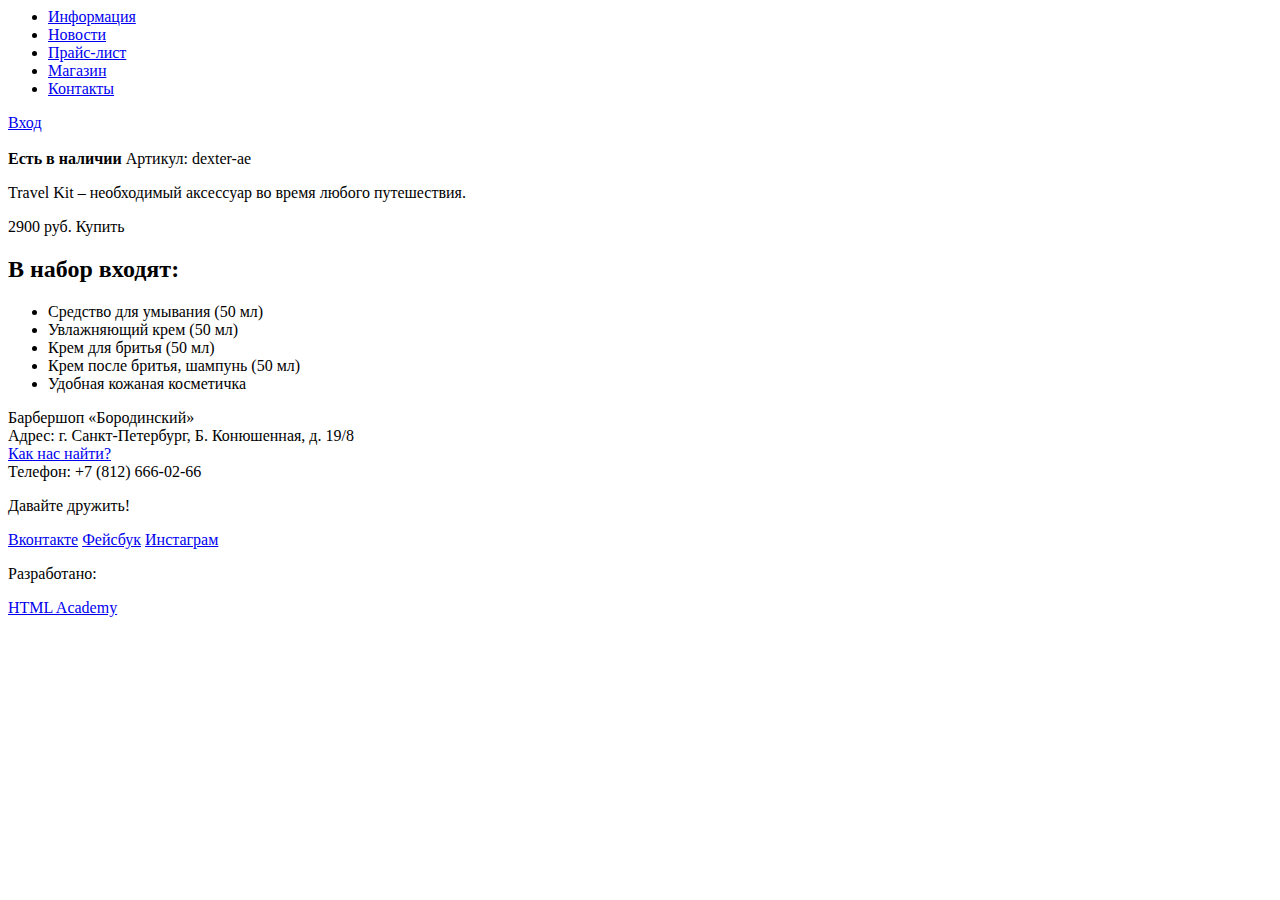
==== catalog-item.html @ e753763a "Сделал разметку" ====
<html lang="ru">
  <head>
    <meta charset="utf-8">
	  <title>Заголовок окна</title>
    <link rel="stylesheet" href="css/styll.css">
  </head>
  <body>
    <header class="inner-header">
      <div class="container">
        <nav class="inner-navigation">
          <ul>
            <li><a href="#">Информация</a></li>
            <li><a href="#">Новости</a></li>
            <li><a href="#">Прайс-лист</a></li>
            <li><a href="#">Магазин</a></li>
            <li><a href="#">Контакты</a></li>
          </ul>
        </nav>
        <div class="user-block">
          <a class="login" href="index.html">Вход</a>
        </div>
      </div>
    </header>

    <!-- Блок выбранного товара -->

    <div class="chosen-item-details">
      <div class="chosen-item-gallery">
        <img src="img/some.png" alt="" width="" height="">
        <img src="img/some.png" alt="" width="" height="">
        <img src="img/some.png" alt="" width="" height="">
        <img src="img/some.png" alt="" width="" height="">
      </div>
      <div class="chosen-item-details">
        <b>Есть в наличии</b>
        <span>Артикул: dexter-ae</span>
        <p>Travel Kit – необходимый аксессуар во время любого путешествия.</p>
      </div>
      <div class="chosen-item-buy">
        <span>2900 руб.</span>
        <a hrer="#">Купить</a>
      </div>
      <div class="chosen-item-list">
        <h2>В набор входят:</h2>
        <ul>
          <li>Средство для умывания (50 мл)</li>
          <li>Увлажняющий крем (50 мл)</li>
          <li>Крем для бритья (50 мл)</li>
          <li>Крем после бритья, шампунь (50  мл)</li>
          <li>Удобная кожаная косметичка</li>
        </ul>

      </div>
    </div>

    <!-- Подвал -->

    <footer class="footer">
      <div class="container">
        <section class="footer-contacts">
          Барбершоп «Бородинский»<br>
          Адрес: г. Санкт-Петербург, Б. Конюшенная, д. 19/8<br>
          <a href="#">Как нас найти?</a><br>
          Телефон: +7 (812) 666-02-66
        </section>
        <section class="footer-social">
          <p>Давайте дружить!</p>
          <a class="social-btn social-btn-vk" href="#">Вконтакте</a>
          <a class="social-btn social-btn-fb" href="#">Фейсбук</a>
          <a class="social-btn social-btn-inst" href="#">Инстаграм</a>
        </section>
        <section class="footer-copyright">
          <p>Разработано:</p>
          <a class="btn" href="https://htmlacademy.ru">HTML Academy</a>
        </section>
      </div>
    </footer>
  </body>
</html>
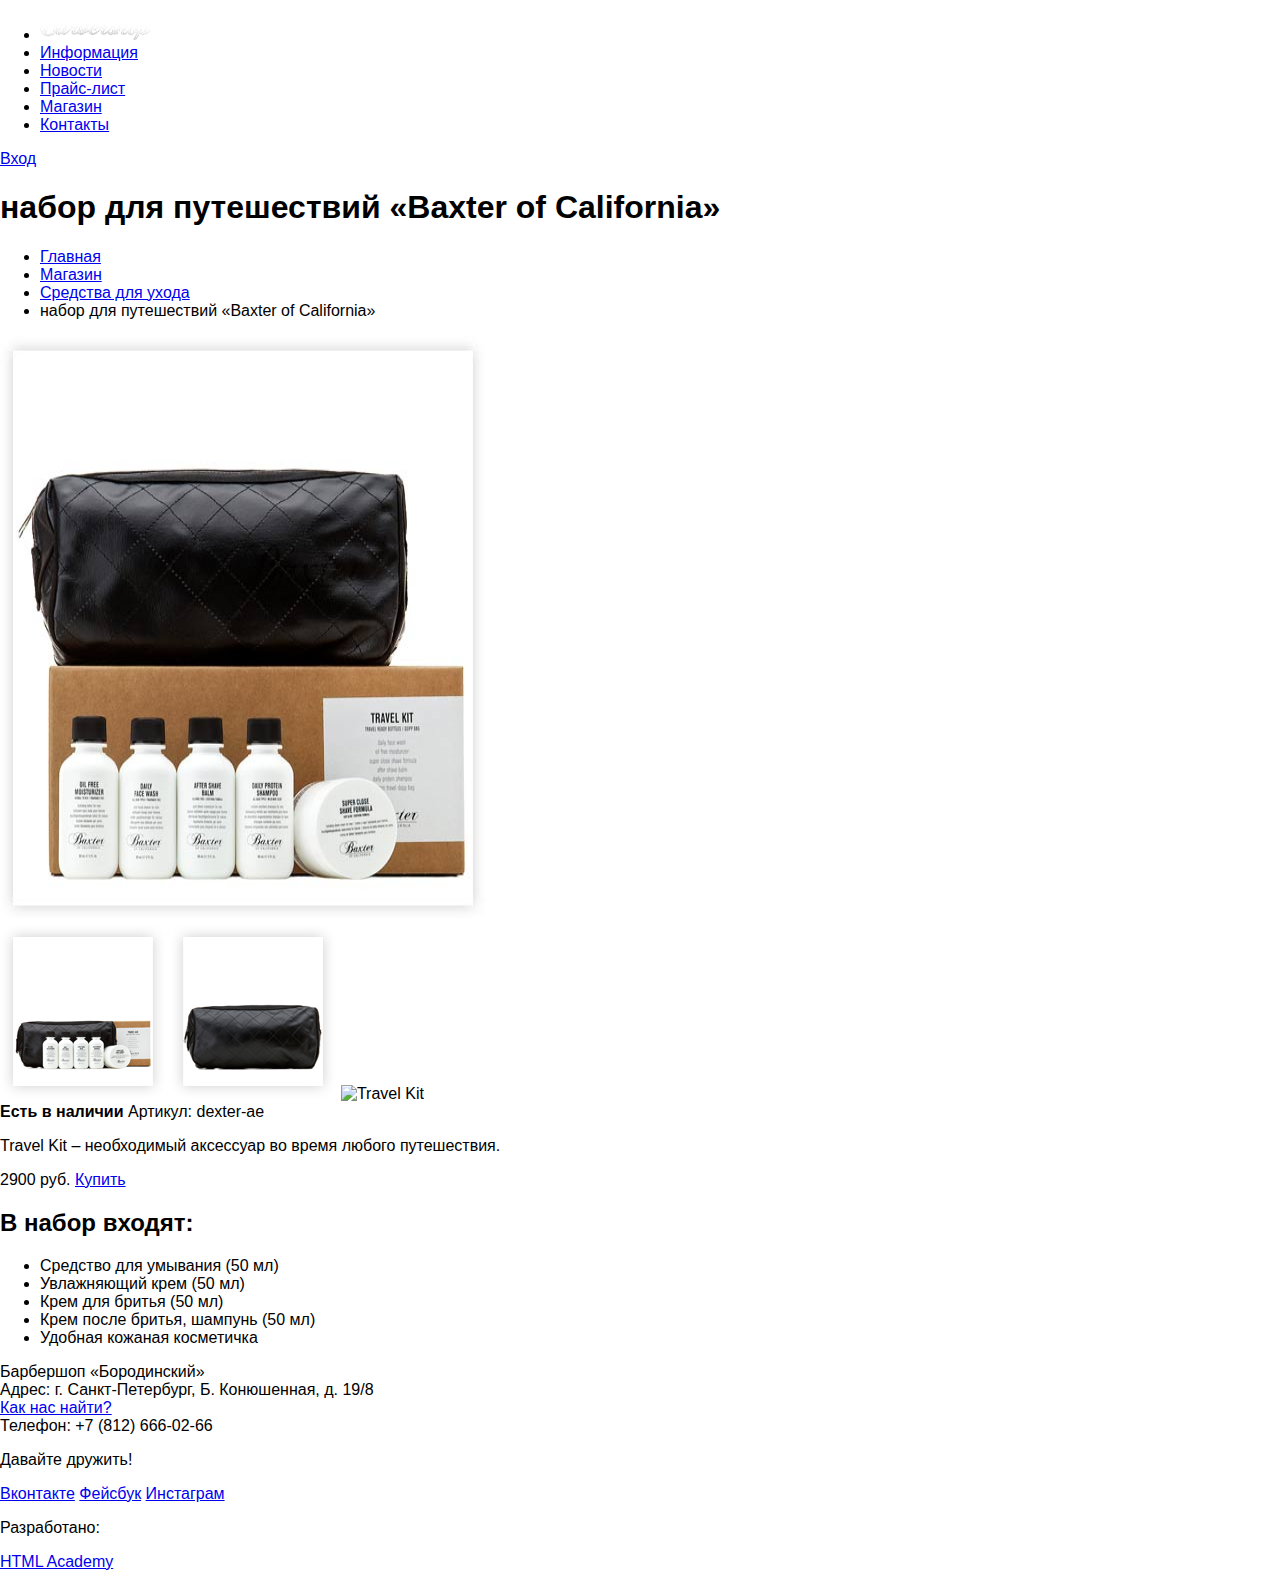
==== commit 5d5541ee: "Добавил изображения и исправил ошибки." ====
--- a/catalog-item.html
+++ b/catalog-item.html
@@ -1,18 +1,21 @@
+<!DOCTYPE html>
 <html lang="ru">
   <head>
     <meta charset="utf-8">
-	  <title>Заголовок окна</title>
-    <link rel="stylesheet" href="css/styll.css">
+	  <title>Barbershop</title>
+    <link href="css/normalize.css" rel="stylesheet">
+    <link href="css/style.css" rel="stylesheet">
   </head>
   <body>
     <header class="inner-header">
       <div class="container">
         <nav class="inner-navigation">
           <ul>
+            <li><a href="index.html" class="inner-logo"><img src="img/item-logo.png" width="111" height="24" alt="Бородинский"></a></li>
             <li><a href="#">Информация</a></li>
             <li><a href="#">Новости</a></li>
-            <li><a href="#">Прайс-лист</a></li>
-            <li><a href="#">Магазин</a></li>
+            <li><a href="price.html">Прайс-лист</a></li>
+            <li><a href="catalog.html">Магазин</a></li>
             <li><a href="#">Контакты</a></li>
           </ul>
         </nav>
@@ -22,40 +25,56 @@
       </div>
     </header>
 
-    <!-- Блок выбранного товара -->
+    <main class="">
 
-    <div class="chosen-item-details">
-      <div class="chosen-item-gallery">
-        <img src="img/some.png" alt="" width="" height="">
-        <img src="img/some.png" alt="" width="" height="">
-        <img src="img/some.png" alt="" width="" height="">
-        <img src="img/some.png" alt="" width="" height="">
+      <!-- Хлебные крошки -->
+
+      <div class="breadcrumbs">
+        <h1>набор для путешествий «Baxter of California»</h1>
+        <ul>
+          <li><a href="index.html">Главная</a></li>
+          <li><a href="#">Магазин</a></li>
+          <li><a href="#">Средства для ухода</a></li>
+          <li><span>набор для путешествий «Baxter of California»</span></li>
+        </ul>
       </div>
-      <div class="chosen-item-details">
-        <b>Есть в наличии</b>
-        <span>Артикул: dexter-ae</span>
-        <p>Travel Kit – необходимый аксессуар во время любого путешествия.</p>
+
+      <!-- Блок выбранного товара -->
+
+      <div class="item-card">
+        <div class="item-gallery">
+          <img src="img/item-full.jpg" width="486" height="584" alt="Travel Kit">
+          <div class="item-gallery-preview">
+            <img src="img/item-prev-1.jpg" width="166" height="175" alt="Travel Kit">
+            <img src="img/item-prev-2.jpg" width="166" height="175" alt="Travel Kit">
+            <img src="img/item-prev-3166.jpg" width="166" height="175" alt="Travel Kit">
+          </div>
+        </div>
+        <div class="item-details">
+          <b>Есть в наличии</b>
+          <span>Артикул: dexter-ae</span>
+          <p>Travel Kit – необходимый аксессуар во время любого путешествия.</p>
+        </div>
+        <div class="item-buy">
+          <span>2900 руб.</span>
+          <a href="#">Купить</a>
+        </div>
+        <div class="item-list">
+          <h2>В набор входят:</h2>
+          <ul>
+            <li>Средство для умывания (50 мл)</li>
+            <li>Увлажняющий крем (50 мл)</li>
+            <li>Крем для бритья (50 мл)</li>
+            <li>Крем после бритья, шампунь (50  мл)</li>
+            <li>Удобная кожаная косметичка</li>
+          </ul>
+        </div>
       </div>
-      <div class="chosen-item-buy">
-        <span>2900 руб.</span>
-        <a hrer="#">Купить</a>
-      </div>
-      <div class="chosen-item-list">
-        <h2>В набор входят:</h2>
-        <ul>
-          <li>Средство для умывания (50 мл)</li>
-          <li>Увлажняющий крем (50 мл)</li>
-          <li>Крем для бритья (50 мл)</li>
-          <li>Крем после бритья, шампунь (50  мл)</li>
-          <li>Удобная кожаная косметичка</li>
-        </ul>
-
-      </div>
-    </div>
+    </main>
 
     <!-- Подвал -->
 
-    <footer class="footer">
+    <footer class="inner-footer">
       <div class="container">
         <section class="footer-contacts">
           Барбершоп «Бородинский»<br>
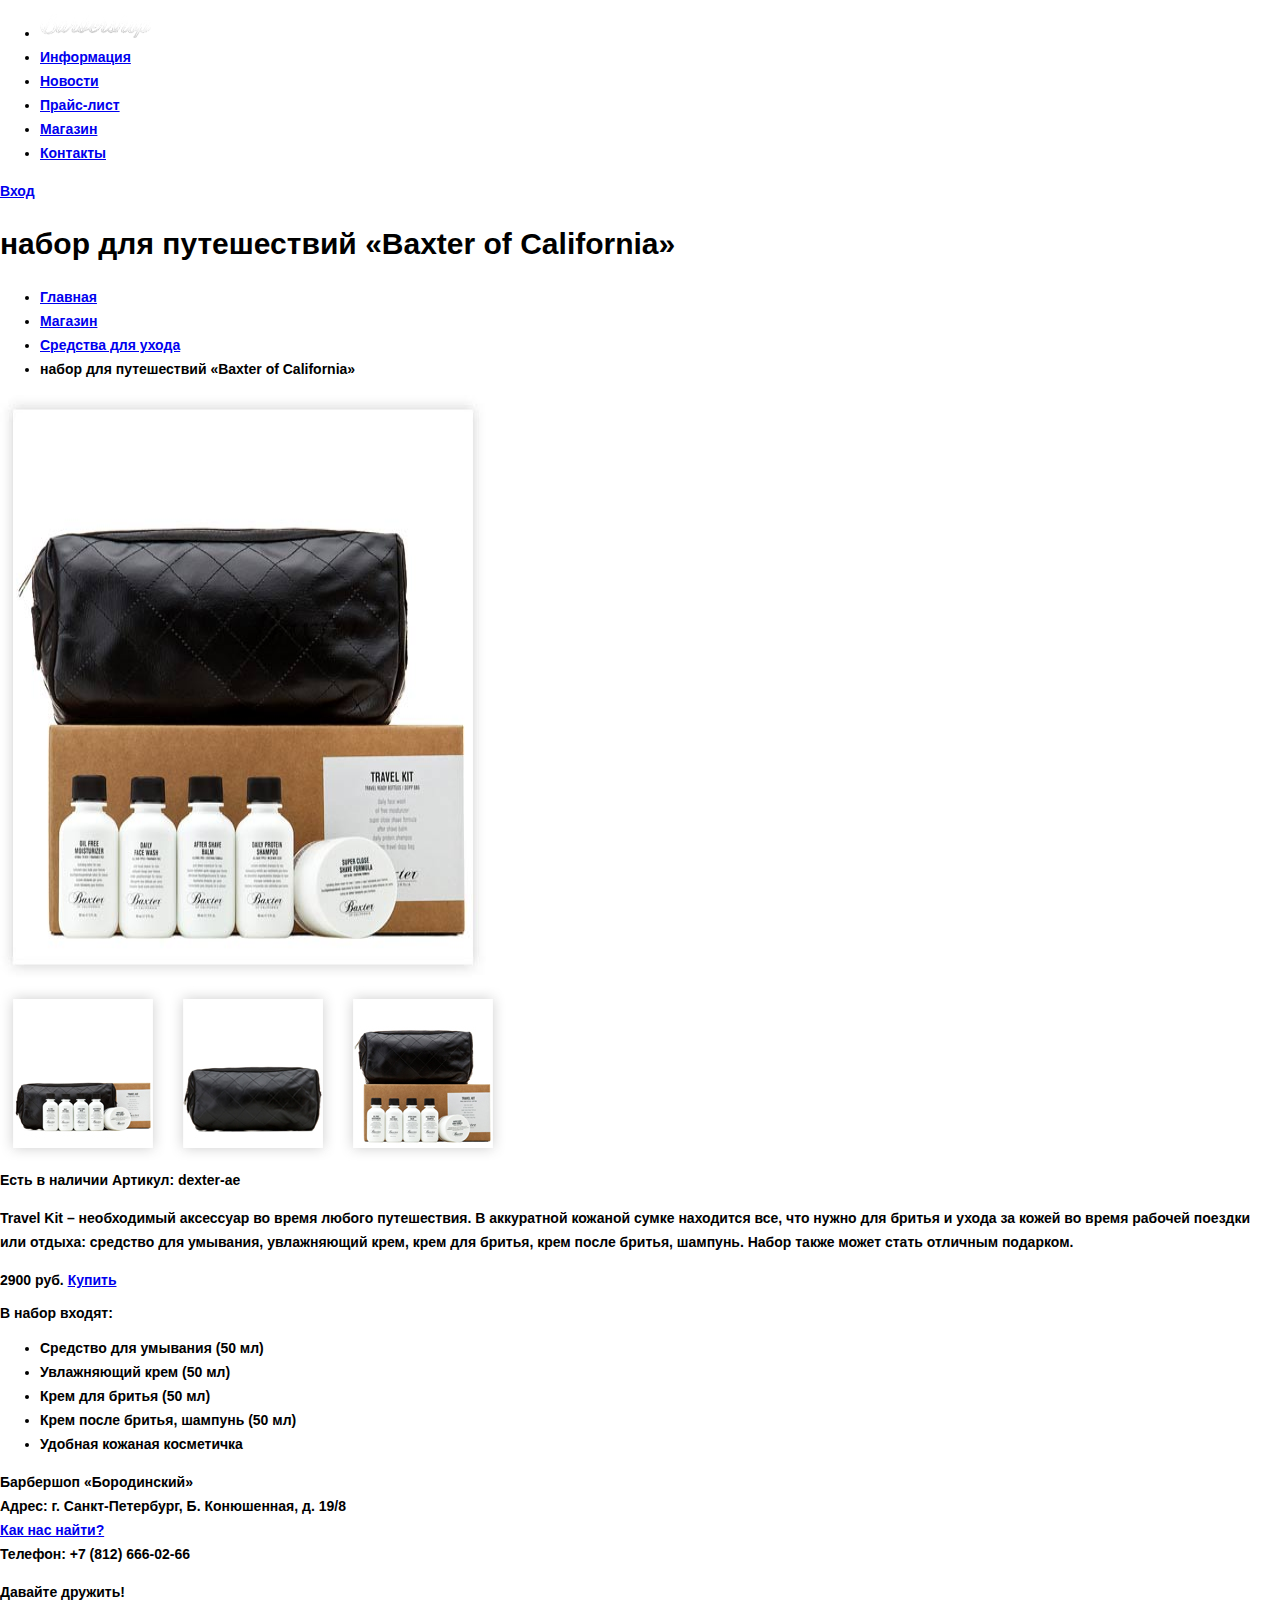
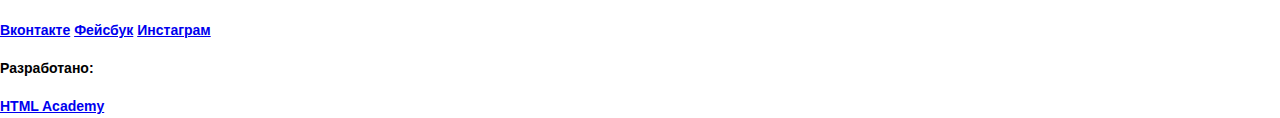
==== commit 4996e8e8: "подготовил изображения" ====
--- a/catalog-item.html
+++ b/catalog-item.html
@@ -47,13 +47,13 @@
           <div class="item-gallery-preview">
             <img src="img/item-prev-1.jpg" width="166" height="175" alt="Travel Kit">
             <img src="img/item-prev-2.jpg" width="166" height="175" alt="Travel Kit">
-            <img src="img/item-prev-3166.jpg" width="166" height="175" alt="Travel Kit">
+            <img src="img/item-prev-3.jpg" width="166" height="175" alt="Travel Kit">
           </div>
         </div>
         <div class="item-details">
           <b>Есть в наличии</b>
           <span>Артикул: dexter-ae</span>
-          <p>Travel Kit – необходимый аксессуар во время любого путешествия.</p>
+          <p>Travel Kit – необходимый аксессуар во время любого путешествия. В аккуратной кожаной сумке находится все, что нужно для бритья и ухода за кожей во время рабочей поездки или отдыха: средство для умывания, увлажняющий крем, крем для бритья, крем после бритья, шампунь. Набор также может стать отличным подарком.</p>
         </div>
         <div class="item-buy">
           <span>2900 руб.</span>
--- a/css/style.css
+++ b/css/style.css
@@ -0,0 +1,23 @@
+body {
+  font-size: 14px;
+  line-height: 24px;
+  color: #000000;
+  font-weight: 700;
+  font-family: "PT Sans Narrow", "Arial", sans-serif;
+}
+
+h1 {
+  font-size: 30px;
+  line-height: 42px;
+  color: #000000;
+  font-weight: 700;
+  font-family: "PT Sans Narrow", "Arial", sans-serif;
+}
+
+h2 {
+  font-size: 14px;
+  line-height: 18px;
+  color: #000000;
+  font-weight: 700;
+  font-family: "PT Sans Narrow", "Arial", sans-serif;
+}
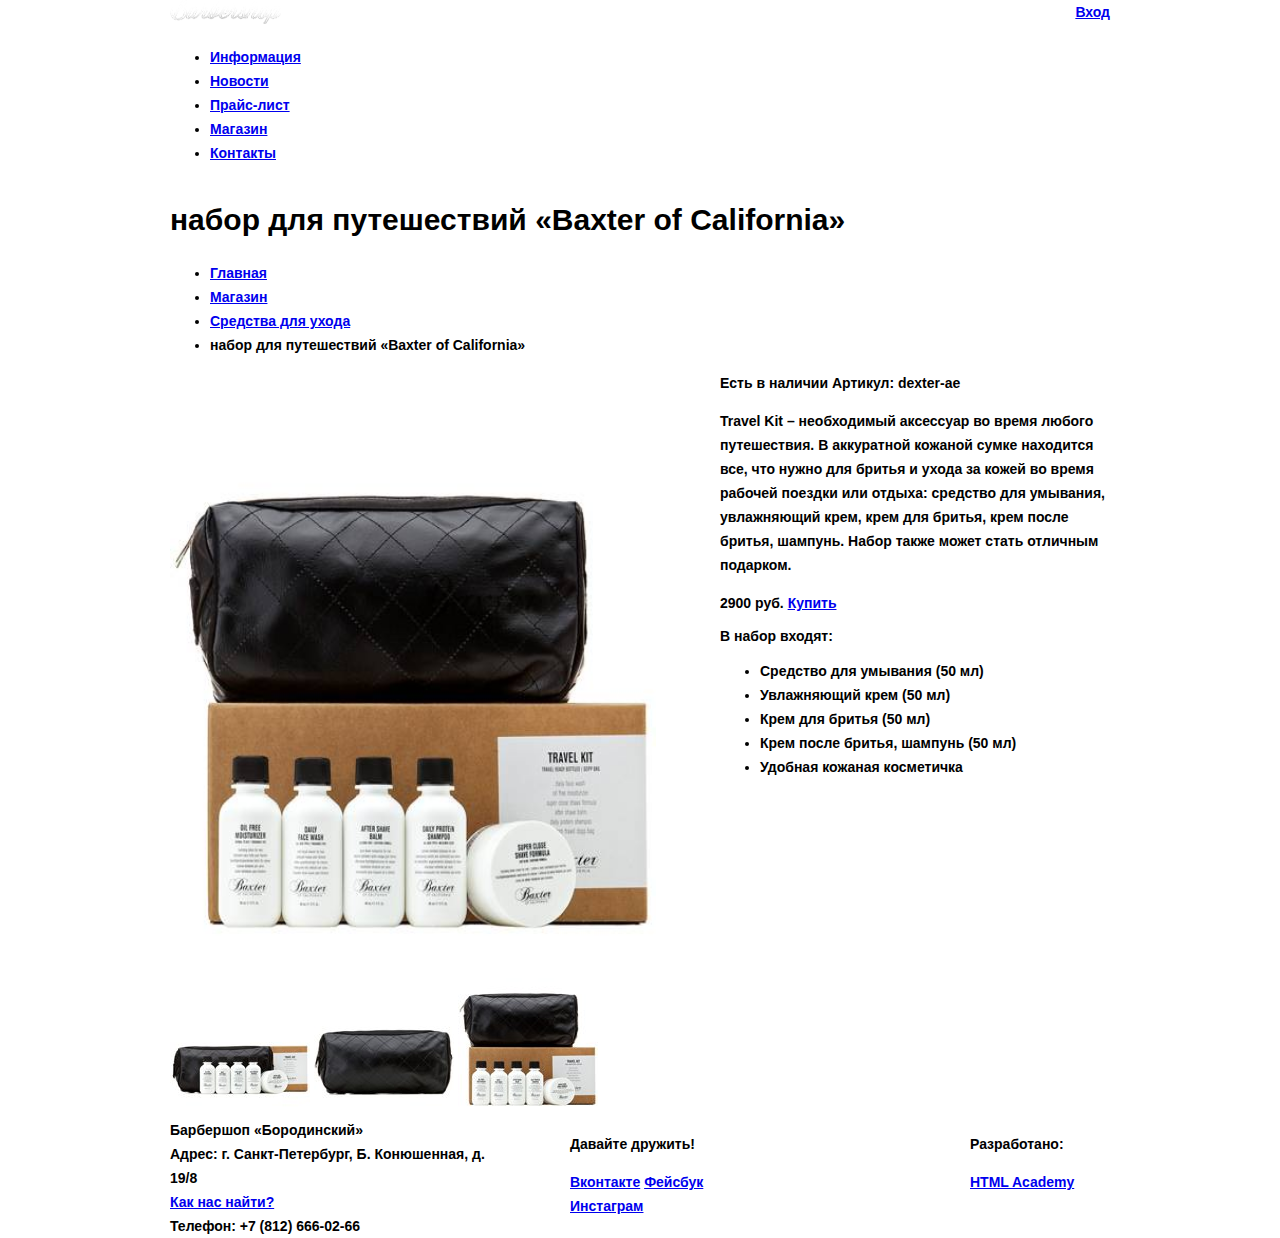
==== commit 7fe923e5: "сделал сетку" ====
--- a/catalog-item.html
+++ b/catalog-item.html
@@ -8,10 +8,10 @@
   </head>
   <body>
     <header class="inner-header">
-      <div class="container">
+      <div class="container clearfix">
         <nav class="inner-navigation">
+          <a href="index.html" class="inner-logo"><img src="img/item-logo.png" width="111" height="24" alt="Бородинский"></a>
           <ul>
-            <li><a href="index.html" class="inner-logo"><img src="img/item-logo.png" width="111" height="24" alt="Бородинский"></a></li>
             <li><a href="#">Информация</a></li>
             <li><a href="#">Новости</a></li>
             <li><a href="price.html">Прайс-лист</a></li>
@@ -25,49 +25,51 @@
       </div>
     </header>
 
-    <main class="">
+    <main>
+      <div class="container">
 
-      <!-- Хлебные крошки -->
+        <!-- Хлебные крошки -->
 
-      <div class="breadcrumbs">
-        <h1>набор для путешествий «Baxter of California»</h1>
-        <ul>
-          <li><a href="index.html">Главная</a></li>
-          <li><a href="#">Магазин</a></li>
-          <li><a href="#">Средства для ухода</a></li>
-          <li><span>набор для путешествий «Baxter of California»</span></li>
-        </ul>
-      </div>
+        <div class="breadcrumbs">
+          <h1>набор для путешествий «Baxter of California»</h1>
+          <ul>
+            <li><a href="index.html">Главная</a></li>
+            <li><a href="#">Магазин</a></li>
+            <li><a href="#">Средства для ухода</a></li>
+            <li><span>набор для путешествий «Baxter of California»</span></li>
+          </ul>
+        </div>
 
-      <!-- Блок выбранного товара -->
+        <!-- Блок выбранного товара -->
 
-      <div class="item-card">
-        <div class="item-gallery">
-          <img src="img/item-full.jpg" width="486" height="584" alt="Travel Kit">
-          <div class="item-gallery-preview">
-            <img src="img/item-prev-1.jpg" width="166" height="175" alt="Travel Kit">
-            <img src="img/item-prev-2.jpg" width="166" height="175" alt="Travel Kit">
-            <img src="img/item-prev-3.jpg" width="166" height="175" alt="Travel Kit">
+        <div class="item-card clearfix">
+          <div class="item-gallery">
+            <img src="img/item-full.jpg" width="486" height="584" alt="Travel Kit">
+            <div class="item-gallery-preview">
+              <img src="img/item-prev-1.jpg" width="140" height="149" alt="Travel Kit">
+              <img src="img/item-prev-2.jpg" width="140" height="149" alt="Travel Kit">
+              <img src="img/item-prev-3.jpg" width="140" height="149" alt="Travel Kit">
+            </div>
           </div>
-        </div>
-        <div class="item-details">
-          <b>Есть в наличии</b>
-          <span>Артикул: dexter-ae</span>
-          <p>Travel Kit – необходимый аксессуар во время любого путешествия. В аккуратной кожаной сумке находится все, что нужно для бритья и ухода за кожей во время рабочей поездки или отдыха: средство для умывания, увлажняющий крем, крем для бритья, крем после бритья, шампунь. Набор также может стать отличным подарком.</p>
-        </div>
-        <div class="item-buy">
-          <span>2900 руб.</span>
-          <a href="#">Купить</a>
-        </div>
-        <div class="item-list">
-          <h2>В набор входят:</h2>
-          <ul>
-            <li>Средство для умывания (50 мл)</li>
-            <li>Увлажняющий крем (50 мл)</li>
-            <li>Крем для бритья (50 мл)</li>
-            <li>Крем после бритья, шампунь (50  мл)</li>
-            <li>Удобная кожаная косметичка</li>
-          </ul>
+          <div class="item-details">
+            <b>Есть в наличии</b>
+            <span>Артикул: dexter-ae</span>
+            <p>Travel Kit – необходимый аксессуар во время любого путешествия. В аккуратной кожаной сумке находится все, что нужно для бритья и ухода за кожей во время рабочей поездки или отдыха: средство для умывания, увлажняющий крем, крем для бритья, крем после бритья, шампунь. Набор также может стать отличным подарком.</p>
+            <div class="item-buy">
+              <span>2900 руб.</span>
+              <a href="#">Купить</a>
+            </div>
+            <div class="item-list">
+              <h2>В набор входят:</h2>
+              <ul>
+                <li>Средство для умывания (50 мл)</li>
+                <li>Увлажняющий крем (50 мл)</li>
+                <li>Крем для бритья (50 мл)</li>
+                <li>Крем после бритья, шампунь (50  мл)</li>
+                <li>Удобная кожаная косметичка</li>
+              </ul>
+            </div>
+          </div>
         </div>
       </div>
     </main>
--- a/css/style.css
+++ b/css/style.css
@@ -21,3 +21,89 @@
   font-weight: 700;
   font-family: "PT Sans Narrow", "Arial", sans-serif;
 }
+
+.clearfix {
+  content: "";
+  display: table;
+  clear: both;
+}
+
+.container {
+  width: 940px;
+  padding: 0 10px 0 10px;
+  margin: 0 auto;
+}
+
+/********************************************************               catalog.html                          ********************************************************/
+
+/*Шапка*/
+
+.inner-navigation {
+  float: left;
+}
+
+.inner-header .user-block {
+  float: right;
+}
+
+/*Фильтры*/
+
+.filters {
+  float: left;
+  width: 220px;
+  margin-right: 20px;
+}
+
+/*Товары*/
+
+.goods {
+  float: right;
+  width: 700px;
+  font-size: 0;
+}
+
+.goods-item {
+  display: inline-block;
+  width: 220px;
+  margin-right: 20px;
+}
+
+.goods-item:nth-child(3n) {
+  margin-right: 0;
+}
+
+/*Пагинатор*/
+
+.page-selector {
+  clear: both;
+}
+
+/*Подвал*/
+
+.footer-contacts {
+  float: left;
+  width: 320px;
+  margin-right: 80px;
+}
+.footer-social {
+  float: left;
+  width: 200px;
+}
+.footer-copyright {
+  float: right;
+  width: 140px;
+}
+
+/********************************************************               catalog-item.html                          ********************************************************/
+
+/*Блок выбранного товара*/
+
+.item-gallery {
+  float: left;
+  width: 460px;
+  margin-right:90px;
+}
+.item-details {
+  float: right;
+  width: 390px;
+}
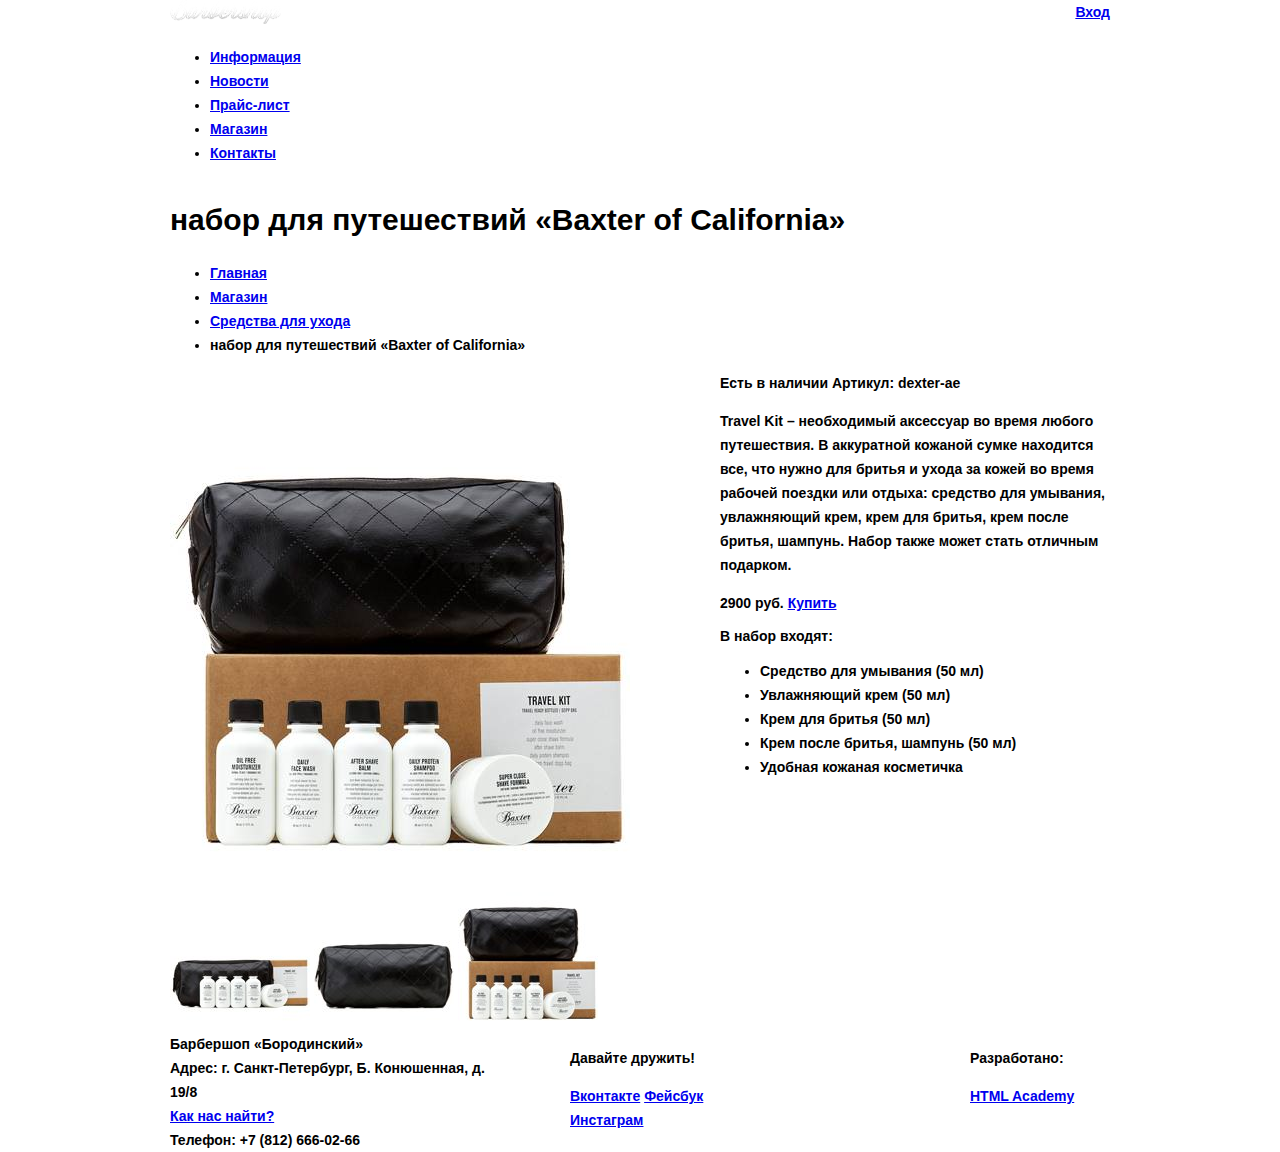
==== commit f47baf01: "Вырезал новые изображения без тени" ====
--- a/catalog-item.html
+++ b/catalog-item.html
@@ -44,7 +44,7 @@
 
         <div class="item-card clearfix">
           <div class="item-gallery">
-            <img src="img/item-full.jpg" width="486" height="584" alt="Travel Kit">
+            <img src="img/item-full.jpg" width="460" height="498" alt="Travel Kit">
             <div class="item-gallery-preview">
               <img src="img/item-prev-1.jpg" width="140" height="149" alt="Travel Kit">
               <img src="img/item-prev-2.jpg" width="140" height="149" alt="Travel Kit">
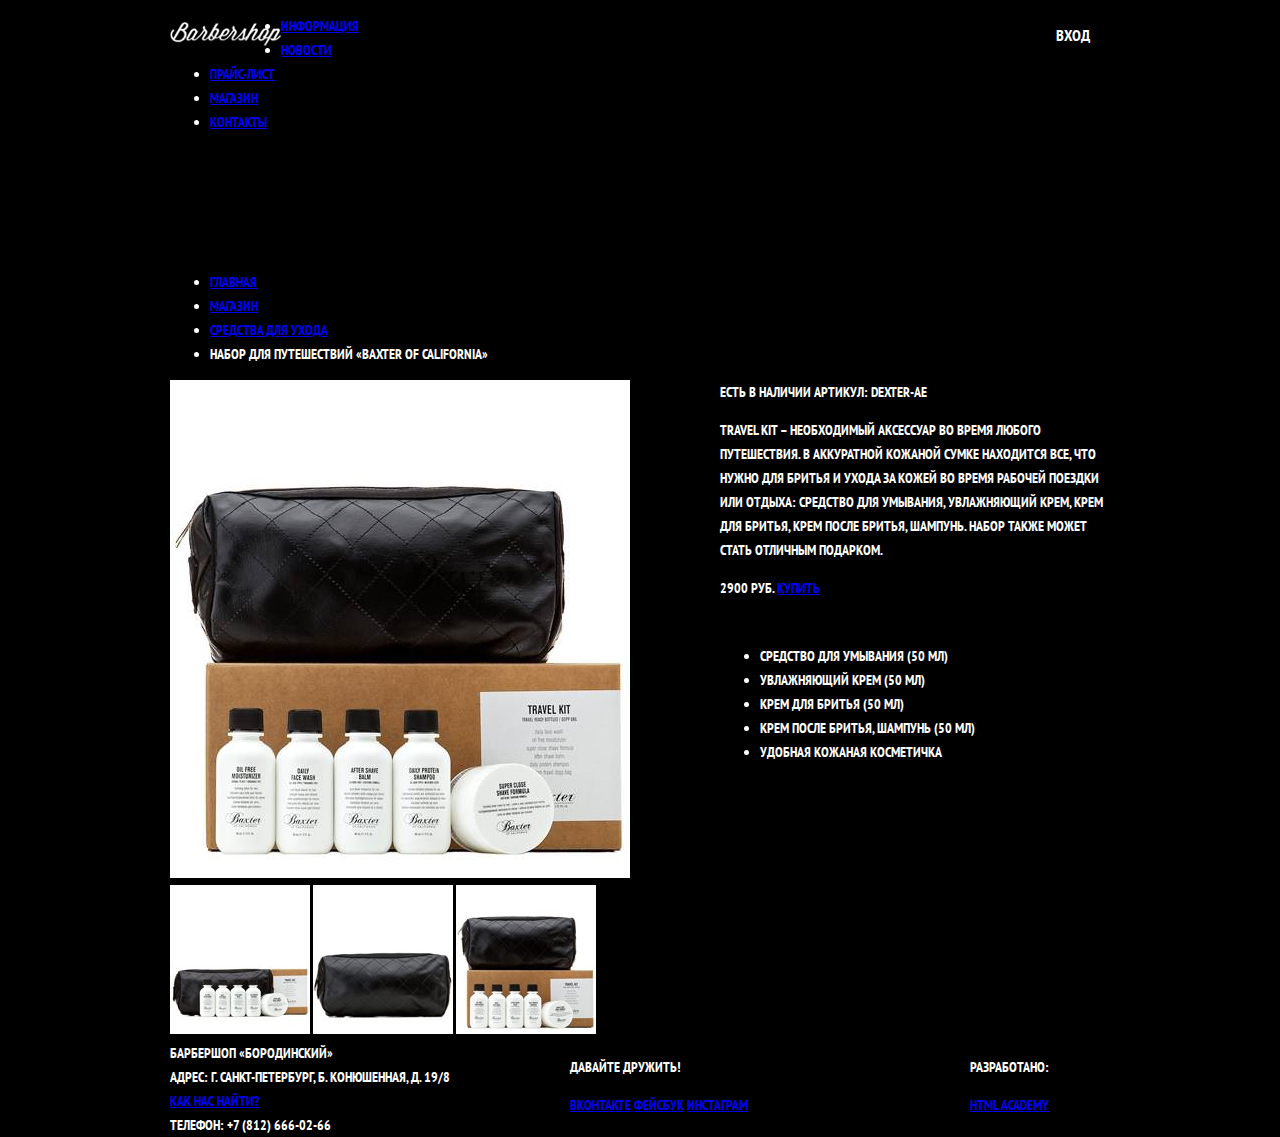
==== commit 58b2ec4e: "Последние изменения" ====
--- a/catalog-item.html
+++ b/catalog-item.html
@@ -3,6 +3,7 @@
   <head>
     <meta charset="utf-8">
 	  <title>Barbershop</title>
+    <link href="https://fonts.googleapis.com/css?family=PT+Sans+Narrow:400,700&subset=cyrillic" rel="stylesheet">
     <link href="css/normalize.css" rel="stylesheet">
     <link href="css/style.css" rel="stylesheet">
   </head>
--- a/css/style.css
+++ b/css/style.css
@@ -1,9 +1,12 @@
 body {
+  min-width: 960px;
+  font-weight: 700;
   font-size: 14px;
   line-height: 24px;
-  color: #000000;
-  font-weight: 700;
   font-family: "PT Sans Narrow", "Arial", sans-serif;
+  color: #ffffff;
+  text-transform: uppercase;
+  background: #000000 url("img/body-bg.jpg") no-repeat center top;
 }
 
 h1 {
@@ -30,7 +33,7 @@
 
 .container {
   width: 940px;
-  padding: 0 10px 0 10px;
+  padding: 0 10px;
   margin: 0 auto;
 }
 
@@ -38,12 +41,73 @@
 
 /*Шапка*/
 
+.inner-header {
+  margin-bottom: 60px;
+  color: #ffffff;
+  background-color: #000000;
+}
+
 .inner-navigation {
   float: left;
+  width: 780px;
+}
+
+.inner-menu {
+  padding: 0;
+  margin: 0;
+  list-style: none;
+  font-size: 0;
+}
+
+.inner-menu li {
+  display: inline-block;
+  font-size: 16px;
+  line-height: 20px;
+  vertical-align: top;
 }
 
 .inner-header .user-block {
   float: right;
+  max-width: 140px;
+}
+
+.inner-logo {
+  float: left;
+  width: 111px;
+  height: 20px;
+  padding-top: 22px;
+}
+
+.inner-logo img {
+  width: 111px;
+  height: 24px;
+}
+
+
+
+.inner-menu a {
+  display: block;
+  padding: 25px 20px;
+  color: #ffffff;
+  text-decoration: none;
+}
+
+.login {
+  position: relative;
+
+  display: inline-block;
+  padding: 25px 20px;
+  padding-left: 50px;
+
+  font-size: 16px;
+  line-height: 20px;
+  vertical-align: top;
+  color: #ffffff;
+  text-decoration: none;
+}
+
+.login:hover {
+  background-color: #242424;
 }
 
 /*Фильтры*/
